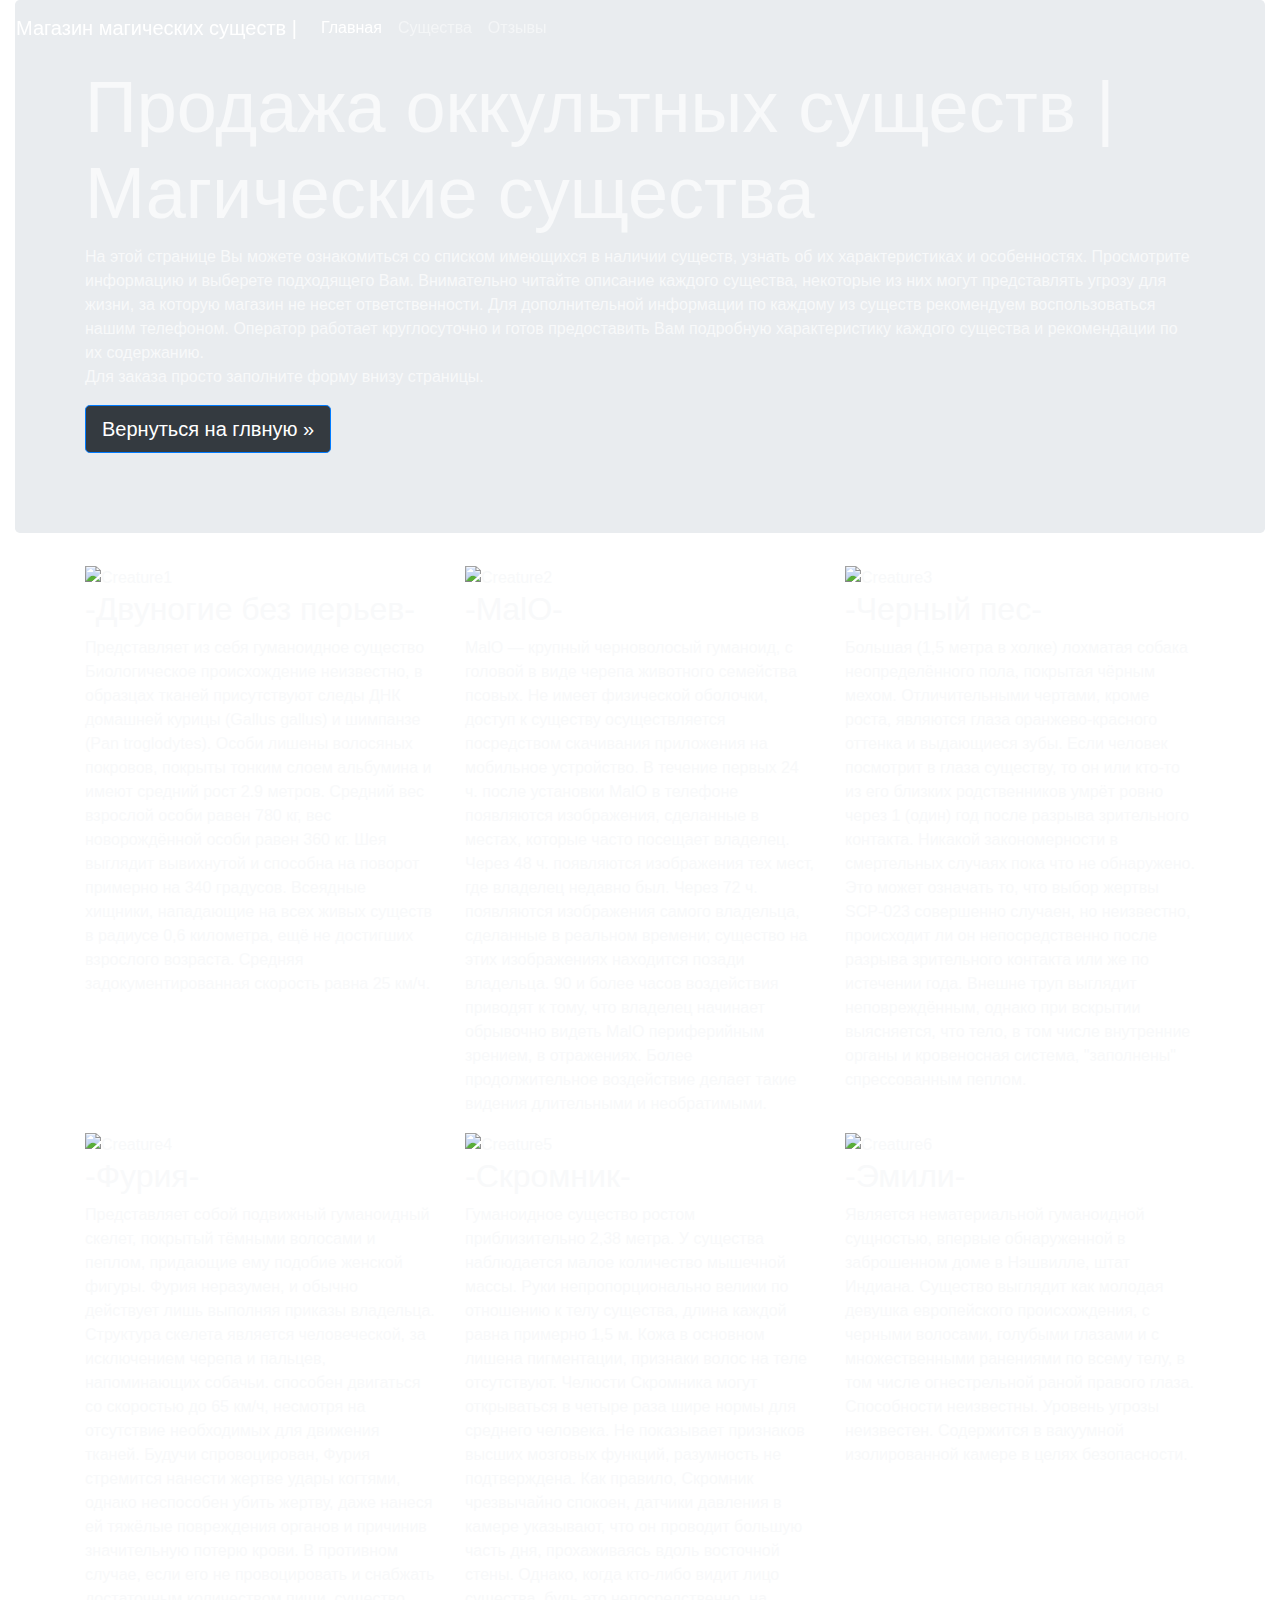
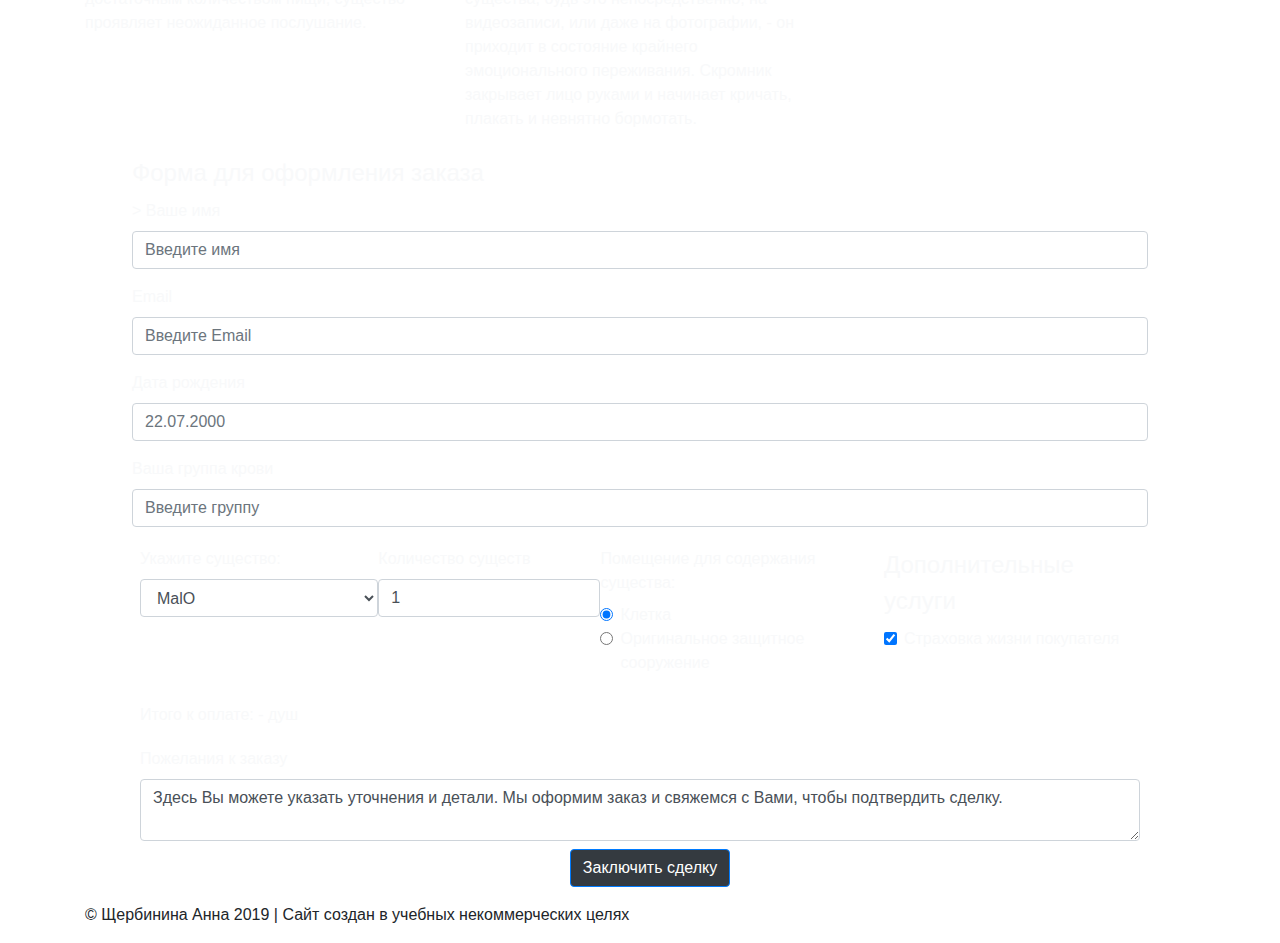
==== beast.html @ d07b3281 "Create beast.html" ====
<!doctype html>
<html lang="ru">

  <head>
        <script src="script.js"></script>
    <meta charset="utf-8">
    <meta name="viewport" content="width=device-width, initial-scale=1, shrink-to-fit=no">
    
    <title>Продажа оккультных существ | Магические существа</title>
    
    <link rel="stylesheet" href="https://maxcdn.bootstrapcdn.com/bootstrap/4.0.0/css/bootstrap.min.css" integrity="sha384-Gn5384xqQ1aoWXA+058RXPxPg6fy4IWvTNh0E263XmFcJlSAwiGgFAW/dAiS6JXm" crossorigin="anonymous">
    <script src="https://maxcdn.bootstrapcdn.com/bootstrap/4.0.0/js/bootstrap.min.js" integrity="sha384-JZR6Spejh4U02d8jOt6vLEHfe/JQGiRRSQQxSfFWpi1MquVdAyjUar5+76PVCmYl" crossorigin="anonymous"></script>
  

    <link href="style2.css" rel="stylesheet">
  </head>
  <body onload="change(); total()">
      <a name="Beasts"></a>
        <nav class="navbar navbar-expand-md navbar-dark fixed-top">
                <a class="navbar-brand" href="#">Магазин магических существ |</a>
                <button class="navbar-toggler" type="button" data-toggle="collapse" data-target="#navbarsExampleDefault" aria-controls="navbarsExampleDefault" aria-expanded="false" aria-label="Toggle navigation">
                  <span class="navbar-toggler-icon"></span>
                </button>
              
                <div class="collapse navbar-collapse" id="navbarsExampleDefault">
                  <ul class="navbar-nav mr-auto">
                    <li class="nav-item active">
                      <a class="nav-link" href="index.html#Mainblock">Главная <span class="sr-only">(current)</span></a>
                    </li>
                    <li class="nav-item">
                      <a class="nav-link" href="#Beasts">Существа</a>
                    </li>
                    <li class="nav-item">
                        <a class="nav-link" href="reviews.html#reviews">Отзывы</a>
                      </li>
                  </ul>
                </div>
              </nav>

              <main role="main">
                    <div itemscope itemtype ="http://schema.org/PetStore" class="container-fluid d-flex flex-column">
                    <div class="jumbotron text-light">
                      <div itemscope itemtype="http://schema.org/WPHeader" class="container">
                              <h1 class="display-3">Продажа оккультных существ | Магические существа</h1>
                              <p itemprop="about">На этой странице Вы можете ознакомиться со списком имеющихся в наличии существ, узнать об их характеристиках и особенностях. 
                                  Просмотрите информацию и выберете подходящего Вам. Внимательно читайте описание каждого существа, некоторые из них могут представлять угрозу для жизни, за которую магазин не несет ответственности. 
                                  Для дополнительной информации по каждому из существ рекомендуем воспользоваться нашим телефоном. Оператор работает круглосуточно и готов предоставить Вам подробную характеристику каждого существа и рекомендации по их содержанию.
                                  <br> Для заказа просто заполните форму внизу страницы.
                              </p>
                              <p><a class="btn btn-primary btn-lg bg-dark" href="index.html#Mainblock" role="button">Вернуться на глвную &raquo;</a></p>
                            </div>
                          </div>

                    <div class="container marketing text-light">
                    <div class="row">
                            <div class="col-lg-4">
                              <img class="img-circle" img src="https://i.ibb.co/fDFfT87/ryan-van-dongen-chicken-man4-lq-02.jpg" alt="Creature1">
                              <h2 itemprop="name">-Двуногие без перьев-</h2>
                              <p itemprop="description">
                                  Представляет из себя гуманоидное существо Биологическое происхождение неизвестно, в образцах тканей присутствуют следы ДНК домашней курицы (Gallus gallus) и шимпанзе (Pan troglodytes). 
                                  Особи лишены волосяных покровов, покрыты тонким слоем альбумина и имеют средний рост 2.9 метров. 
                                  Средний вес взрослой особи равен 780 кг, вес новорождённой особи равен 360 кг. Шея выглядит вывихнутой и способна на поворот примерно на 340 градусов.
                                    Всеядные хищники, нападающие на всех живых существ в радиусе 0,6 километра, ещё не достигших взрослого возраста. 
                                    Средняя задокументированная скорость равна 25 км/ч.</p>
                              
                            </div>
                            <div class="col-lg-4">
                              <img class="img-circle" img src="https://i.ibb.co/pf7Q13Y/1486922795-6.jpg" alt="Creature2">
                              <h2 itemprop="name">-MalO-</h2>
                              <p itemprop="description"> MalO — крупный черноволосый гуманоид, с головой в виде черепа животного семейства псовых. 
                                  Не имеет физической оболочки, доступ к существу осуществляется посредством скачивания приложения на мобильное устройство. 
                                  В течение первых 24 ч. после установки MalO в телефоне появляются изображения, сделанные в местах, которые часто посещает владелец. 
                                  Через 48 ч. появляются изображения тех мест, где владелец недавно был. 
                                  Через 72 ч. появляются изображения самого владельца, сделанные в реальном времени; существо на этих изображениях находится позади владельца.
                                  90 и более часов воздействия приводят к тому, что владелец начинает обрывочно видеть MalO периферийным зрением, в отражениях. 
                                  Более продолжительное воздействие делает такие видения длительными и необратимыми.</p>
                              
                            </div>
                            <div class="col-lg-4">
                              <img class="img-circle" img src="https://i.ibb.co/Wtx75c7/d7ed3b9293c20478d259e38cc057b254.jpg"  alt="Creature3">
                              <h2 itemprop="name">-Черный пес-</h2>
                              <p itemprop="description">Большая (1,5 метра в холке) лохматая собака неопределённого пола, покрытая чёрным мехом. 
                                  Отличительными чертами, кроме роста, являются глаза оран­жево-крас­ного оттенка и выдающиеся зубы. 
                                  Если человек посмотрит в глаза существу, то он или кто-то из его близких родственников умрёт ровно через 1 (один) год после разрыва зрительного контакта.
                                  Никакой закономерности в смертельных случаях пока что не обнаружено. Это может означать то, что выбор жертвы SCP-023 совершенно случаен, но неизвестно, происходит ли он непосредственно после разрыва зрительного контакта или же по истечении года. 
                                  Внешне труп выглядит неповреждённым, однако при вскрытии выясняется, что тело, в том числе внутренние органы и кровеносная система, "заполнены" спрессованным пеплом.</p>
                              
                            </div>
                            <div class="col-lg-4">
                                <img class="img-circle" img src="https://i.ibb.co/Bgpw0Tq/1913-2.jpg"  alt="Creature4">
                                <h2 itemprop="name">-Фурия-</h2>
                                <p itemprop="description">Представляет собой подвижный гуманоидный скелет, покрытый тёмными волосами и пеплом, придающие ему подобие женской фигуры. 
                                     Фурия неразумен, и обычно действует лишь выполняя приказы владельца.
                                     Структура скелета является человеческой, за исключением черепа и пальцев, напоминающих собачьи. 
                                     способен двигаться со скоростью до 65 км/ч, несмотря на отсутствие необходимых для движения тканей. 
                                     Будучи спровоцирован, Фурия стремится нанести жертве удары когтями, однако неспособен убить жертву, даже нанеся ей тяжёлые повреждения органов и причинив значительную потерю крови.
                                     В противном случае, если его не провоцировать и снабжать достаточным количеством пищи, существо проявляет неожиданное послушание. </p>
                                
                            </div>
                            <div class="col-lg-4">
                                <img class="img-circle" img src="https://i.ibb.co/hYQc917/56ab706d64cbbd527a9629f452637789-original.jpg"  alt="Creature5">
                                <h2 itemprop="name">-Скромник-</h2>
                                <p itemprop="description">Гуманоидное существо ростом приблизительно 2,38 метра. 
                                    У существа наблюдается малое количество мышечной массы. 
                                    Руки непропорционально велики по отношению к телу существа, длина каждой равна примерно 1,5 м. Кожа в основном лишена пигментации, признаки волос на теле отсутствуют.
                                    Челюсти Скромника могут открываться в четыре раза шире нормы для среднего человека. Не показывает признаков высших мозговых функций, разумность не подтверждена.
                                    Как правило, Скромник чрезвычайно спокоен, датчики давления в камере указывают, что он проводит большую часть дня, прохаживаясь вдоль восточной стены. 
                                    Однако, когда кто-либо видит лицо существа, будь это непосредственно, на видеозаписи, или даже на фотографии, - он приходит в состояние крайнего эмоционального переживания. 
                                    Скромник закрывает лицо руками и начинает кричать, плакать и невнятно бормотать. </p>
                                
                                </div>
                            <div class="col-lg-4">
                                <img class="img-circle" img src="https://i.ibb.co/Pm6N4fd/548.jpg"  alt="Creature6">
                                <h2 itemprop="name">-Эмили-</h2>
                                <p itemprop="description">Является нематериальной гуманоидной сущностью, впервые обнаруженной в заброшенном доме в Нэшвилле, штат Индиана. 
                                    Существо выглядит как молодая девушка европейского происхождения, с черными волосами, голубыми глазами и с множественными ранениями по всему телу, в том числе огнестрельной раной правого глаза. 
                                 Способности неизвестны. Уровень угрозы неизвестен. Содержится в вакуумной изолированной камере в целях безопасности.</p>
                                
                                </div>    
                          </div>
                </div>

                <form class="m-2 d-flex justify-content-around mb-3 text-light" action="http://example.com/" method="GET">
                <fieldset>
                        <legend>Форма для оформления заказа</legend>
                         <div class=" text-light">
                             <div class="form-group">>
                                 <label>Ваше имя</label>
                                 <input name="Name" class="form-control " placeholder="Введите имя">
                           </div>
                              <div class="form-group">
                                 <label>Email</label>
                                <input type="email" name="email" class="form-control " placeholder="Введите Email">
                             </div>
                              <div class="form-group">
                                 <label>Дата рождения</label>
                                 <input name="data" class="form-control " placeholder="22.07.2000">
                           </div>
                           <div class="form-group">
                                 <label>Ваша группа крови</label>
                                 <input name="Group" class="form-control " placeholder="Введите группу">
                           </div>
                       </div>
                       <div class="d-flex flex-column flex-lg-row justify-content-around p-1 m-1 text-light">
                           <div class="form-group w-25">
                               <label for="Beast">Укажите существо:</label>
                                 <select name="Beasts" id="Beast" class="form-control" onchange="change();total()">
                                       <option value="0" selected="selected">MalO</option>
                                       <option value="1">Двуногие без перьев</option>
                                       <option value="2">Черный пес</option>
                                       <option value="3">Фурия</option>
                                       <option value="4">Скромник</option>
                                       <option value="5">Эмили</option>
                                </select>
                           </div>
                           <div class="form-group">
                               <label for="Number">Количество существ</label>
                               <input name="Number" id="Number" class="form-control" type="number" min="1" value="1" onchange="total()">
                           </div>
                           <div class="form-group" id="RButton">
                               <label>Помещение для содержания существа:</label>
                                 <div class="form-check">
                                      <label class="form-check-label">
                                    <input 
                                        onchange="total()"
                                        type="radio" 
                                        class="form-check-input" 
                                        name="Place"  
                                        value="1"
                                        id="Cage" 
                                        checked="checked">
                                         Клетка 
                                       </label>
                                 </div>
                                 <div class="form-check">
                                      <label class="form-check-label">
                                    <input 
                                        onchange="total()"
                                        type="radio" 
                                        class="form-check-input" 
                                        name="Place" 
                                        id="House" 
                                        value="1,5">
                                         Оригинальное защитное сооружение
                                   </label>
                                 </div>
                           </div>
                       
                        <fieldset class="form-group" id="Checking">
                          <legend>Дополнительные услуги</legend>
                          <div class="form-check d-flex flex-column">
                            <label class="form-check-label">
                              <input class="form-check-input" id="delivery" type="checkbox" value="2"
                               checked="checked" onchange="total()">
                              Страховка жизни покупателя
                            </label>
                          </div>
                        </fieldset>
                         </div>
                         <div class="p-1 m-1 text-light">
                             <label>Итого к оплате:</label>
                             <span id="sum">-</span>
                             <span> душ</span>
                         </div>	
                         <div class="form-group p-1 m-1 text-light">
                            <label>Пожелания к заказу</label>
                             <textarea class="form-control w-80 ">Здесь Вы можете указать уточнения и детали. Мы оформим заказ и свяжемся с Вами, чтобы подтвердить сделку.</textarea>
                       </div>
                         <div class="d-flex justify-content-around form-check mt-1">
                           <button type="submit" class="btn btn-primary bg-dark">Заключить сделку</button>
                       </div>
                       
                   </fieldset>
                </form>
            </div>
              </main>
            
              <footer class="container">
                    <p>&copy; Щербинина Анна 2019 | Сайт создан в учебных некоммерческих целях</p>
                  </footer>

    <script src="https://ajax.googleapis.com/ajax/libs/jquery/1.11.0/jquery.min.js"></script>
    <script src="https://code.jquery.com/jquery-3.3.1.slim.min.js" integrity="sha384-q8i/X+965DzO0rT7abK41JStQIAqVgRVzpbzo5smXKp4YfRvH+8abtTE1Pi6jizo" crossorigin="anonymous"></script>
<script>window.jQuery || document.write('<script src="/docs/4.3.1/assets/js/vendor/jquery-slim.min.js"><\/script>')</script><script src="bootstrap.bundle.min.js" integrity="sha384-xrRywqdh3PHs8keKZN+8zzc5TX0GRTLCcmivcbNJWm2rs5C8PRhcEn3czEjhAO9o" crossorigin="anonymous"></script>


 <!-- ЧЕРТОВЫ ШРИФТЫ -->
 <link href="https://fonts.googleapis.com/css?family=Amatic+SC&display=swap" rel="stylesheet">
 <link href="https://fonts.googleapis.com/css?family=Neucha&display=swap" rel="stylesheet">

                </body>
                </html>
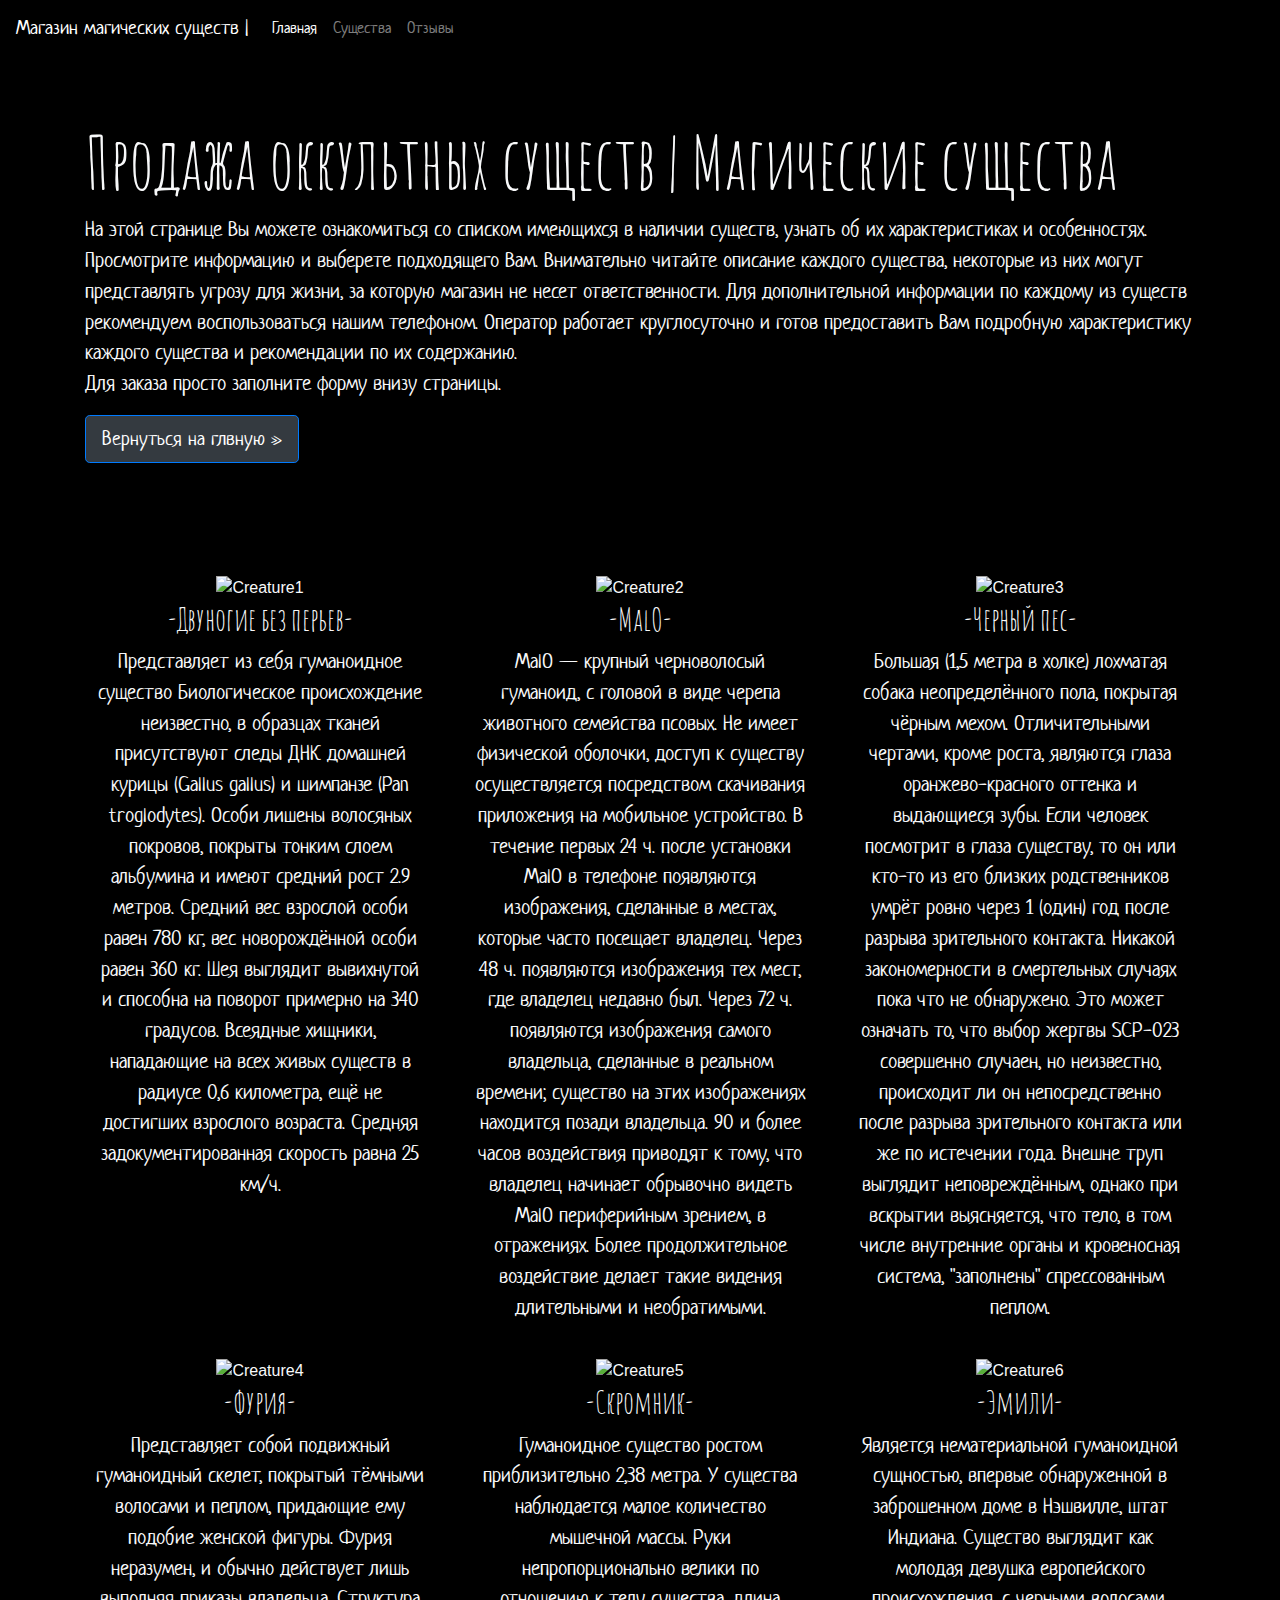
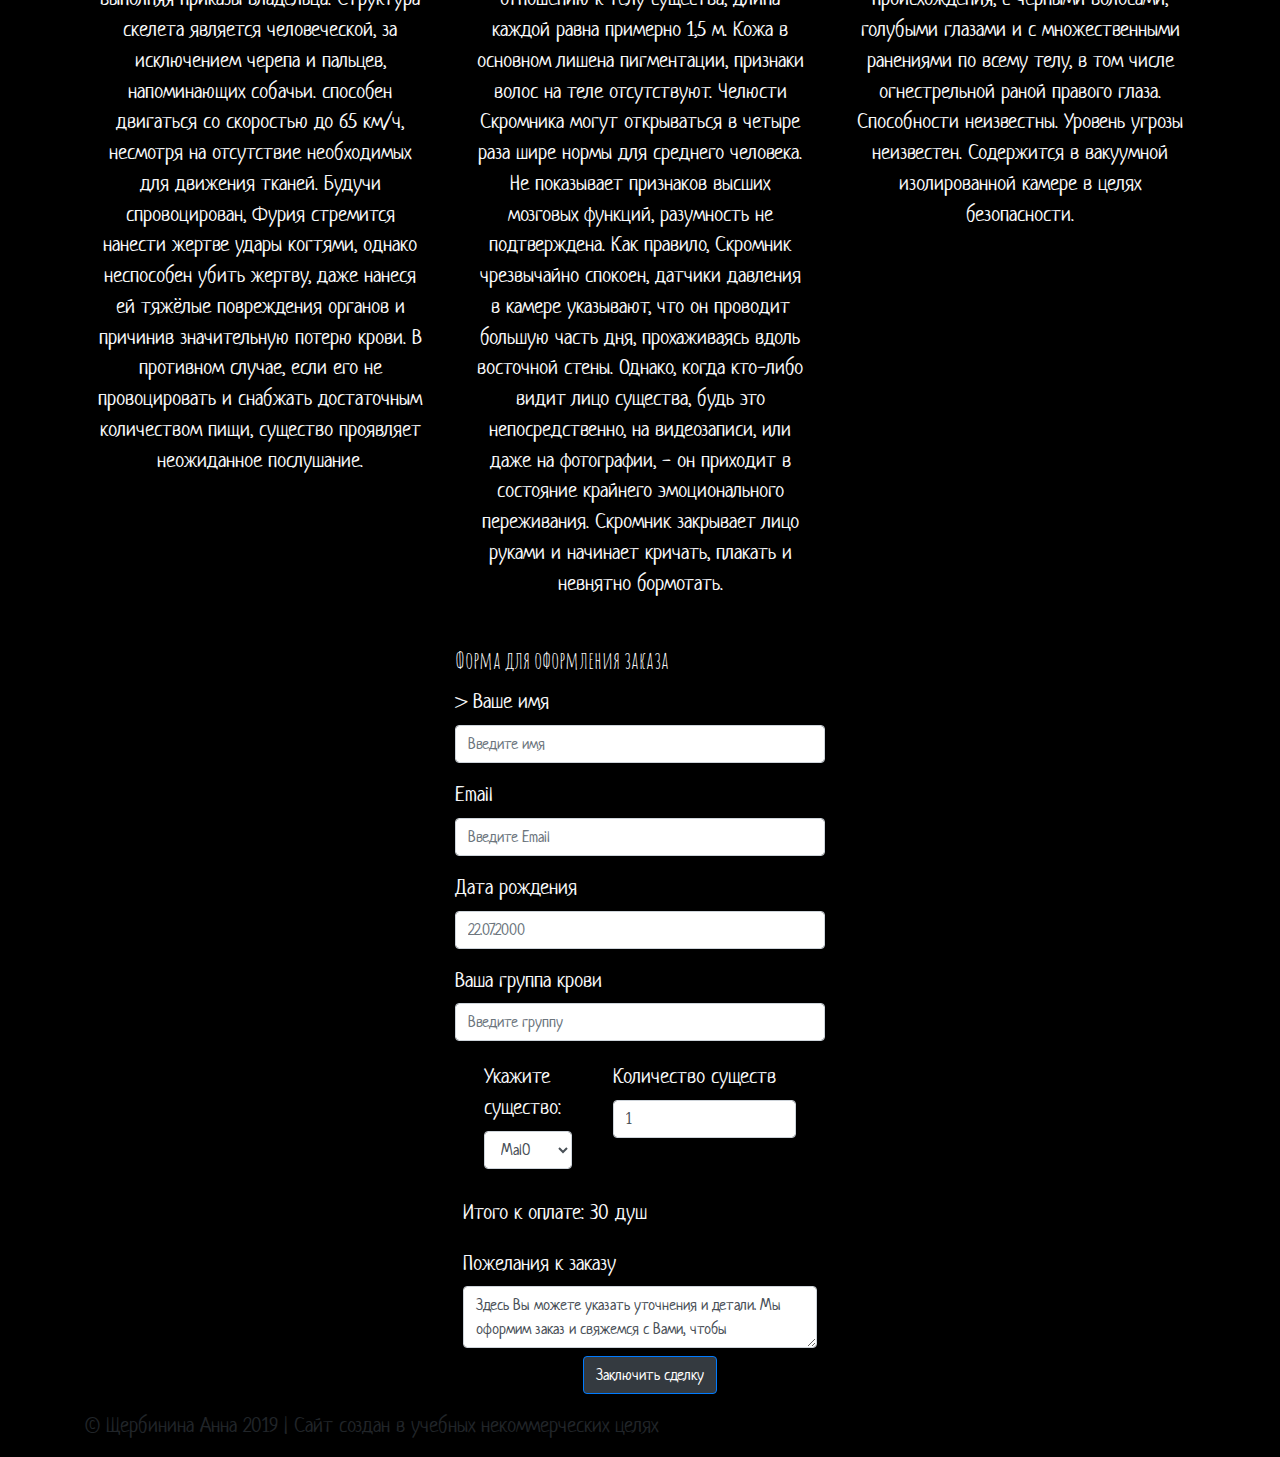
==== commit 699577a0: "Update beast.html" ====
--- a/beast.html
+++ b/beast.html
@@ -15,7 +15,7 @@
     <link href="style2.css" rel="stylesheet">
   </head>
   <body onload="change(); total()">
-      <a name="Beasts"></a>
+      <a id="Beasts"></a>
         <nav class="navbar navbar-expand-md navbar-dark fixed-top">
                 <a class="navbar-brand" href="#">Магазин магических существ |</a>
                 <button class="navbar-toggler" type="button" data-toggle="collapse" data-target="#navbarsExampleDefault" aria-controls="navbarsExampleDefault" aria-expanded="false" aria-label="Toggle navigation">
@@ -37,7 +37,7 @@
                 </div>
               </nav>
 
-              <main role="main">
+              <main>
                     <div itemscope itemtype ="http://schema.org/PetStore" class="container-fluid d-flex flex-column">
                     <div class="jumbotron text-light">
                       <div itemscope itemtype="http://schema.org/WPHeader" class="container">
@@ -54,7 +54,7 @@
                     <div class="container marketing text-light">
                     <div class="row">
                             <div class="col-lg-4">
-                              <img class="img-circle" img src="https://i.ibb.co/fDFfT87/ryan-van-dongen-chicken-man4-lq-02.jpg" alt="Creature1">
+                              <img src="https://i.ibb.co/fDFfT87/ryan-van-dongen-chicken-man4-lq-02.jpg" alt="Creature1">
                               <h2 itemprop="name">-Двуногие без перьев-</h2>
                               <p itemprop="description">
                                   Представляет из себя гуманоидное существо Биологическое происхождение неизвестно, в образцах тканей присутствуют следы ДНК домашней курицы (Gallus gallus) и шимпанзе (Pan troglodytes). 
@@ -65,7 +65,7 @@
                               
                             </div>
                             <div class="col-lg-4">
-                              <img class="img-circle" img src="https://i.ibb.co/pf7Q13Y/1486922795-6.jpg" alt="Creature2">
+                              <img src="https://i.ibb.co/pf7Q13Y/1486922795-6.jpg" alt="Creature2">
                               <h2 itemprop="name">-MalO-</h2>
                               <p itemprop="description"> MalO — крупный черноволосый гуманоид, с головой в виде черепа животного семейства псовых. 
                                   Не имеет физической оболочки, доступ к существу осуществляется посредством скачивания приложения на мобильное устройство. 
@@ -77,7 +77,7 @@
                               
                             </div>
                             <div class="col-lg-4">
-                              <img class="img-circle" img src="https://i.ibb.co/Wtx75c7/d7ed3b9293c20478d259e38cc057b254.jpg"  alt="Creature3">
+                              <img src="https://i.ibb.co/Wtx75c7/d7ed3b9293c20478d259e38cc057b254.jpg"  alt="Creature3">
                               <h2 itemprop="name">-Черный пес-</h2>
                               <p itemprop="description">Большая (1,5 метра в холке) лохматая собака неопределённого пола, покрытая чёрным мехом. 
                                   Отличительными чертами, кроме роста, являются глаза оран­жево-крас­ного оттенка и выдающиеся зубы. 
@@ -87,7 +87,7 @@
                               
                             </div>
                             <div class="col-lg-4">
-                                <img class="img-circle" img src="https://i.ibb.co/Bgpw0Tq/1913-2.jpg"  alt="Creature4">
+                                <img src="https://i.ibb.co/Bgpw0Tq/1913-2.jpg"  alt="Creature4">
                                 <h2 itemprop="name">-Фурия-</h2>
                                 <p itemprop="description">Представляет собой подвижный гуманоидный скелет, покрытый тёмными волосами и пеплом, придающие ему подобие женской фигуры. 
                                      Фурия неразумен, и обычно действует лишь выполняя приказы владельца.
@@ -98,7 +98,7 @@
                                 
                             </div>
                             <div class="col-lg-4">
-                                <img class="img-circle" img src="https://i.ibb.co/hYQc917/56ab706d64cbbd527a9629f452637789-original.jpg"  alt="Creature5">
+                                <img src="https://i.ibb.co/hYQc917/56ab706d64cbbd527a9629f452637789-original.jpg"  alt="Creature5">
                                 <h2 itemprop="name">-Скромник-</h2>
                                 <p itemprop="description">Гуманоидное существо ростом приблизительно 2,38 метра. 
                                     У существа наблюдается малое количество мышечной массы. 
@@ -110,7 +110,7 @@
                                 
                                 </div>
                             <div class="col-lg-4">
-                                <img class="img-circle" img src="https://i.ibb.co/Pm6N4fd/548.jpg"  alt="Creature6">
+                                <img src="https://i.ibb.co/Pm6N4fd/548.jpg"  alt="Creature6">
                                 <h2 itemprop="name">-Эмили-</h2>
                                 <p itemprop="description">Является нематериальной гуманоидной сущностью, впервые обнаруженной в заброшенном доме в Нэшвилле, штат Индиана. 
                                     Существо выглядит как молодая девушка европейского происхождения, с черными волосами, голубыми глазами и с множественными ранениями по всему телу, в том числе огнестрельной раной правого глаза. 
--- a/style2.css
+++ b/style2.css
@@ -0,0 +1,54 @@
+body {
+  padding-top: 3.5rem;
+ background: #000000;
+}
+
+.navbar{
+ background: #000000;
+font-family: 'Neucha', cursive;
+}
+
+
+.jumbotron
+{
+background: url(https://i.ibb.co/FJdgBLH/69233516-536916663717636-9036462609990602994-n.jpg) no-repeat 100%;
+background-size: cover;
+}
+
+
+h1, h2, legend
+{font-family: 'Amatic SC', cursive;}
+
+p, label
+{
+font-family: 'Neucha', cursive;
+font-size: 20.5px;
+}
+
+
+.marketing {
+  padding-right: 15px;
+  padding-left: 15px;
+}
+
+
+.marketing .col-lg-4 {
+  margin-bottom: 20px;
+  text-align: center;
+}
+.marketing .col-lg-4 p {
+  margin-right: 10px;
+  margin-left: 10px;
+}
+
+
+fieldset
+{
+font-size: 20.5px;
+font-family: 'Neucha', cursive;
+}
+
+.img-circle
+{
+border-radius: 1000px;
+}
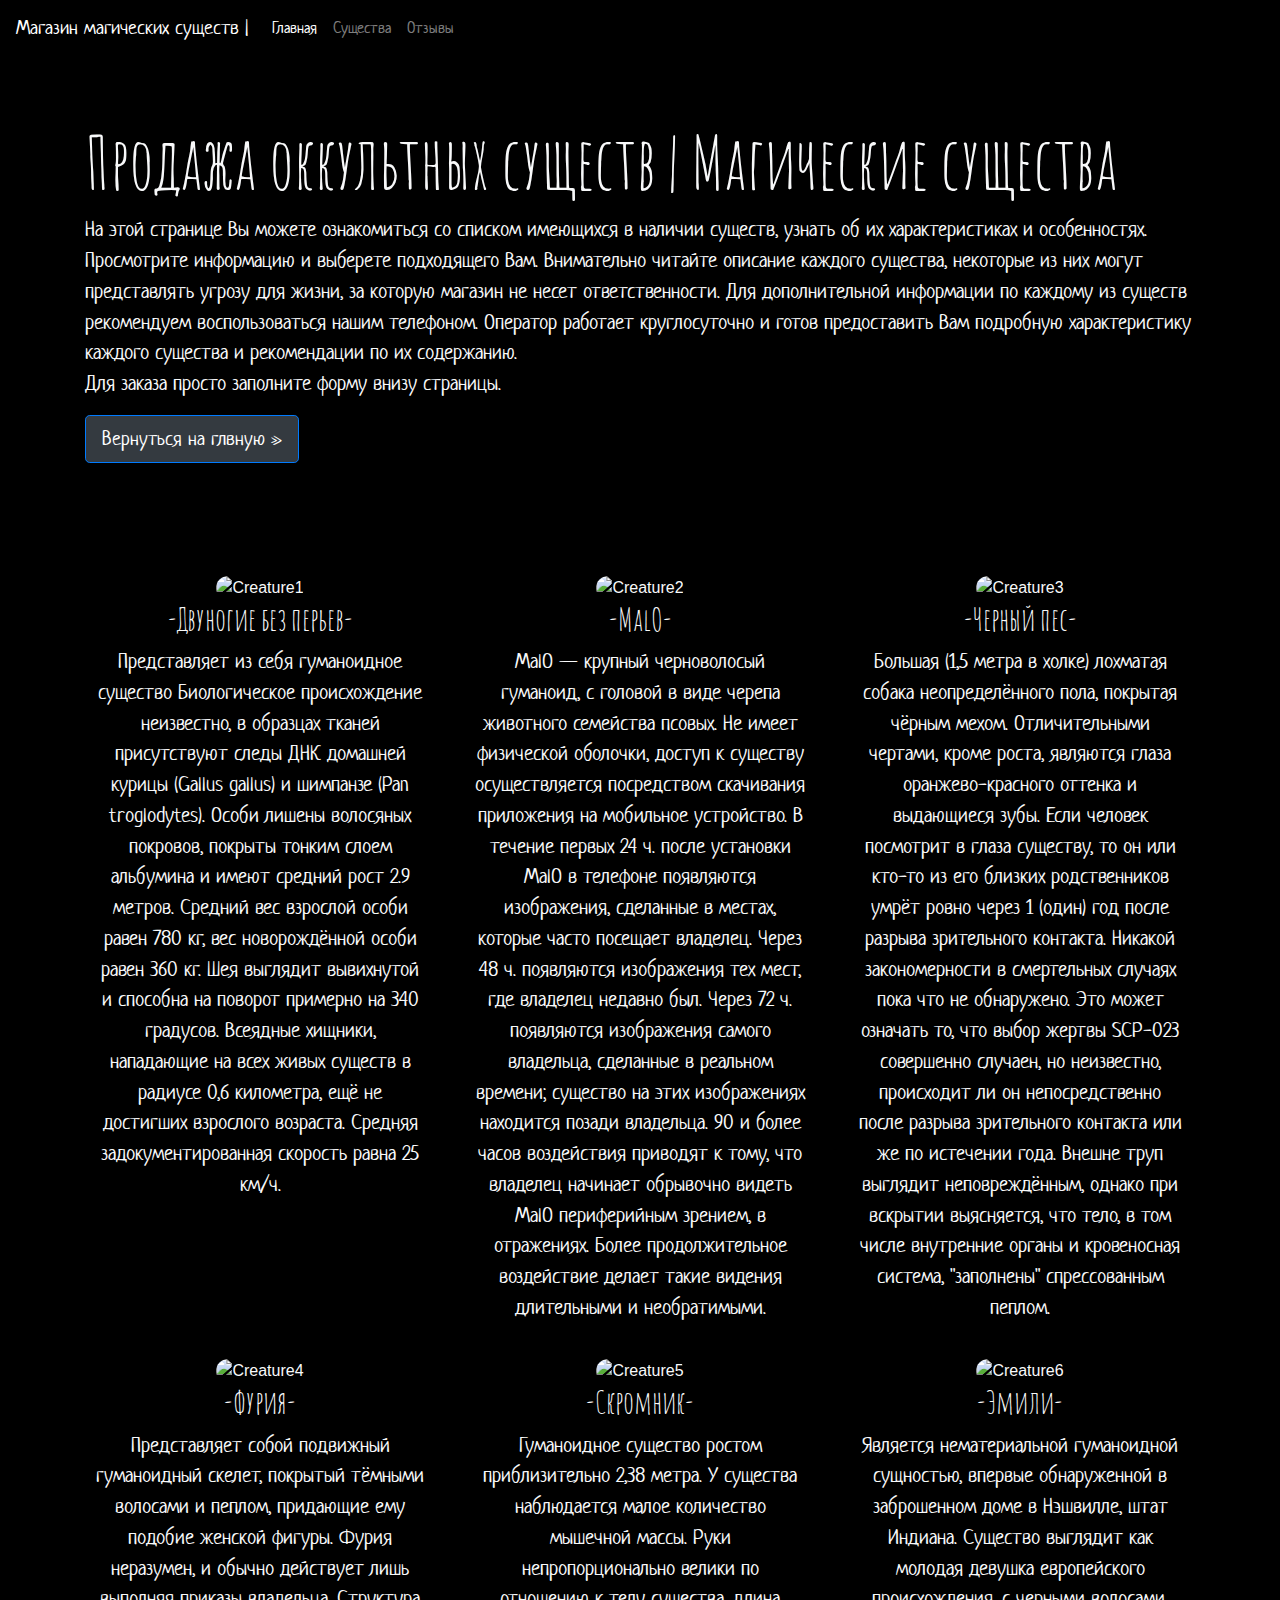
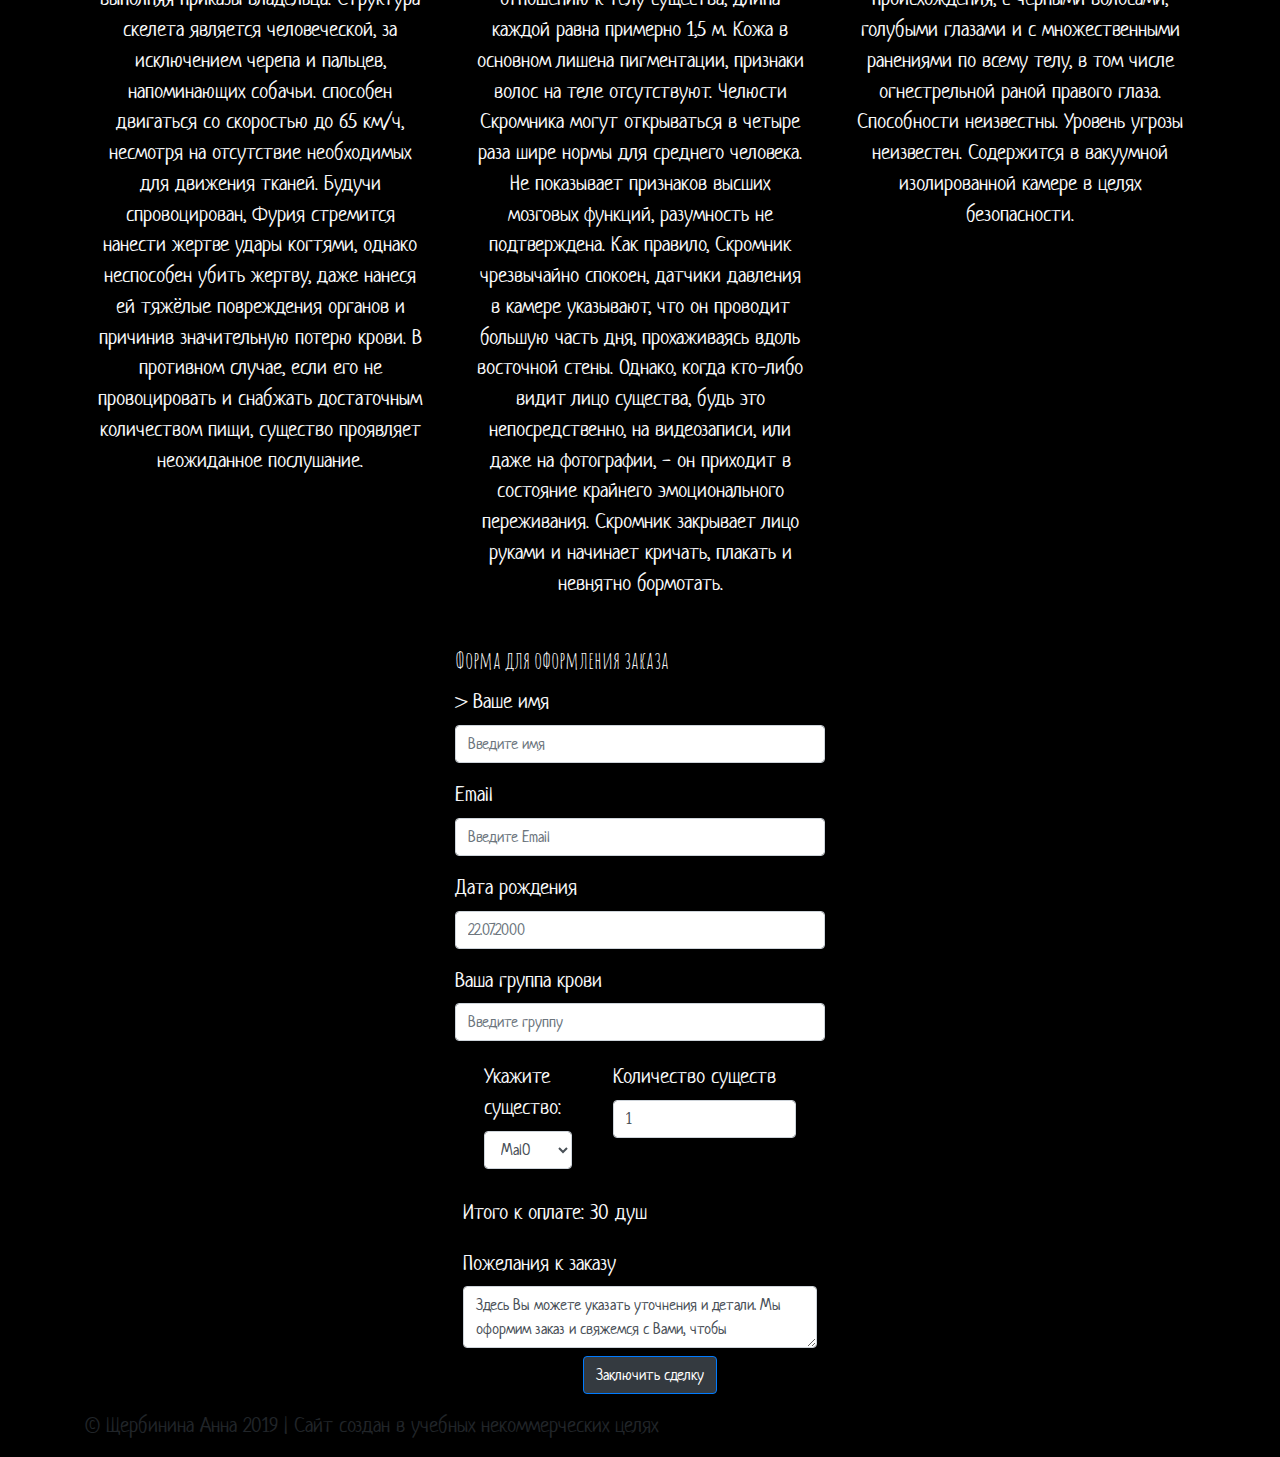
==== commit 809b0f9c: "Update beast.html" ====
--- a/beast.html
+++ b/beast.html
@@ -54,7 +54,7 @@
                     <div class="container marketing text-light">
                     <div class="row">
                             <div class="col-lg-4">
-                              <img src="https://i.ibb.co/fDFfT87/ryan-van-dongen-chicken-man4-lq-02.jpg" alt="Creature1">
+                              <img class="img-circle" src="https://i.ibb.co/fDFfT87/ryan-van-dongen-chicken-man4-lq-02.jpg" alt="Creature1">
                               <h2 itemprop="name">-Двуногие без перьев-</h2>
                               <p itemprop="description">
                                   Представляет из себя гуманоидное существо Биологическое происхождение неизвестно, в образцах тканей присутствуют следы ДНК домашней курицы (Gallus gallus) и шимпанзе (Pan troglodytes). 
@@ -65,7 +65,7 @@
                               
                             </div>
                             <div class="col-lg-4">
-                              <img src="https://i.ibb.co/pf7Q13Y/1486922795-6.jpg" alt="Creature2">
+                              <img class="img-circle" src="https://i.ibb.co/pf7Q13Y/1486922795-6.jpg" alt="Creature2">
                               <h2 itemprop="name">-MalO-</h2>
                               <p itemprop="description"> MalO — крупный черноволосый гуманоид, с головой в виде черепа животного семейства псовых. 
                                   Не имеет физической оболочки, доступ к существу осуществляется посредством скачивания приложения на мобильное устройство. 
@@ -77,7 +77,7 @@
                               
                             </div>
                             <div class="col-lg-4">
-                              <img src="https://i.ibb.co/Wtx75c7/d7ed3b9293c20478d259e38cc057b254.jpg"  alt="Creature3">
+                              <img class="img-circle" src="https://i.ibb.co/Wtx75c7/d7ed3b9293c20478d259e38cc057b254.jpg"  alt="Creature3">
                               <h2 itemprop="name">-Черный пес-</h2>
                               <p itemprop="description">Большая (1,5 метра в холке) лохматая собака неопределённого пола, покрытая чёрным мехом. 
                                   Отличительными чертами, кроме роста, являются глаза оран­жево-крас­ного оттенка и выдающиеся зубы. 
@@ -87,7 +87,7 @@
                               
                             </div>
                             <div class="col-lg-4">
-                                <img src="https://i.ibb.co/Bgpw0Tq/1913-2.jpg"  alt="Creature4">
+                                <img class="img-circle" src="https://i.ibb.co/Bgpw0Tq/1913-2.jpg"  alt="Creature4">
                                 <h2 itemprop="name">-Фурия-</h2>
                                 <p itemprop="description">Представляет собой подвижный гуманоидный скелет, покрытый тёмными волосами и пеплом, придающие ему подобие женской фигуры. 
                                      Фурия неразумен, и обычно действует лишь выполняя приказы владельца.
@@ -98,7 +98,7 @@
                                 
                             </div>
                             <div class="col-lg-4">
-                                <img src="https://i.ibb.co/hYQc917/56ab706d64cbbd527a9629f452637789-original.jpg"  alt="Creature5">
+                                <img class="img-circle" src="https://i.ibb.co/hYQc917/56ab706d64cbbd527a9629f452637789-original.jpg"  alt="Creature5">
                                 <h2 itemprop="name">-Скромник-</h2>
                                 <p itemprop="description">Гуманоидное существо ростом приблизительно 2,38 метра. 
                                     У существа наблюдается малое количество мышечной массы. 
@@ -110,7 +110,7 @@
                                 
                                 </div>
                             <div class="col-lg-4">
-                                <img src="https://i.ibb.co/Pm6N4fd/548.jpg"  alt="Creature6">
+                                <img class="img-circle" src="https://i.ibb.co/Pm6N4fd/548.jpg"  alt="Creature6">
                                 <h2 itemprop="name">-Эмили-</h2>
                                 <p itemprop="description">Является нематериальной гуманоидной сущностью, впервые обнаруженной в заброшенном доме в Нэшвилле, штат Индиана. 
                                     Существо выглядит как молодая девушка европейского происхождения, с черными волосами, голубыми глазами и с множественными ранениями по всему телу, в том числе огнестрельной раной правого глаза. 
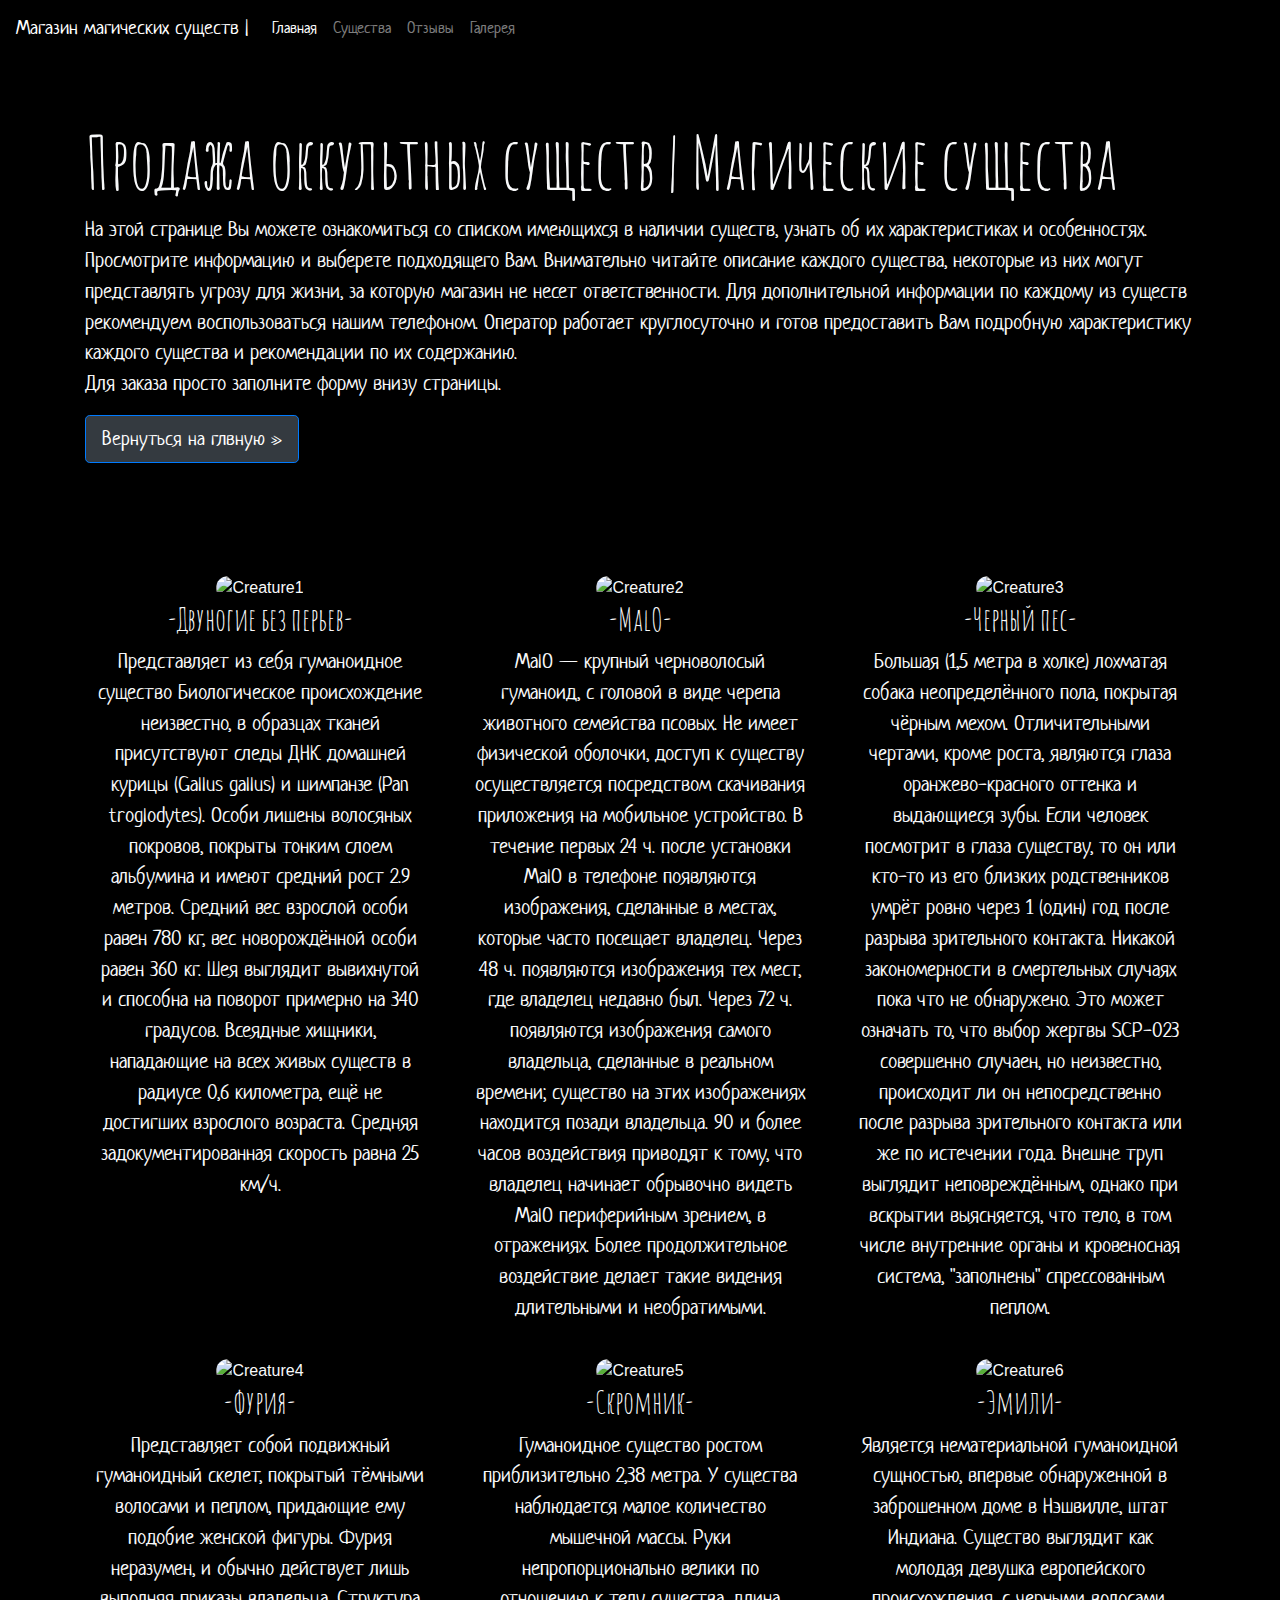
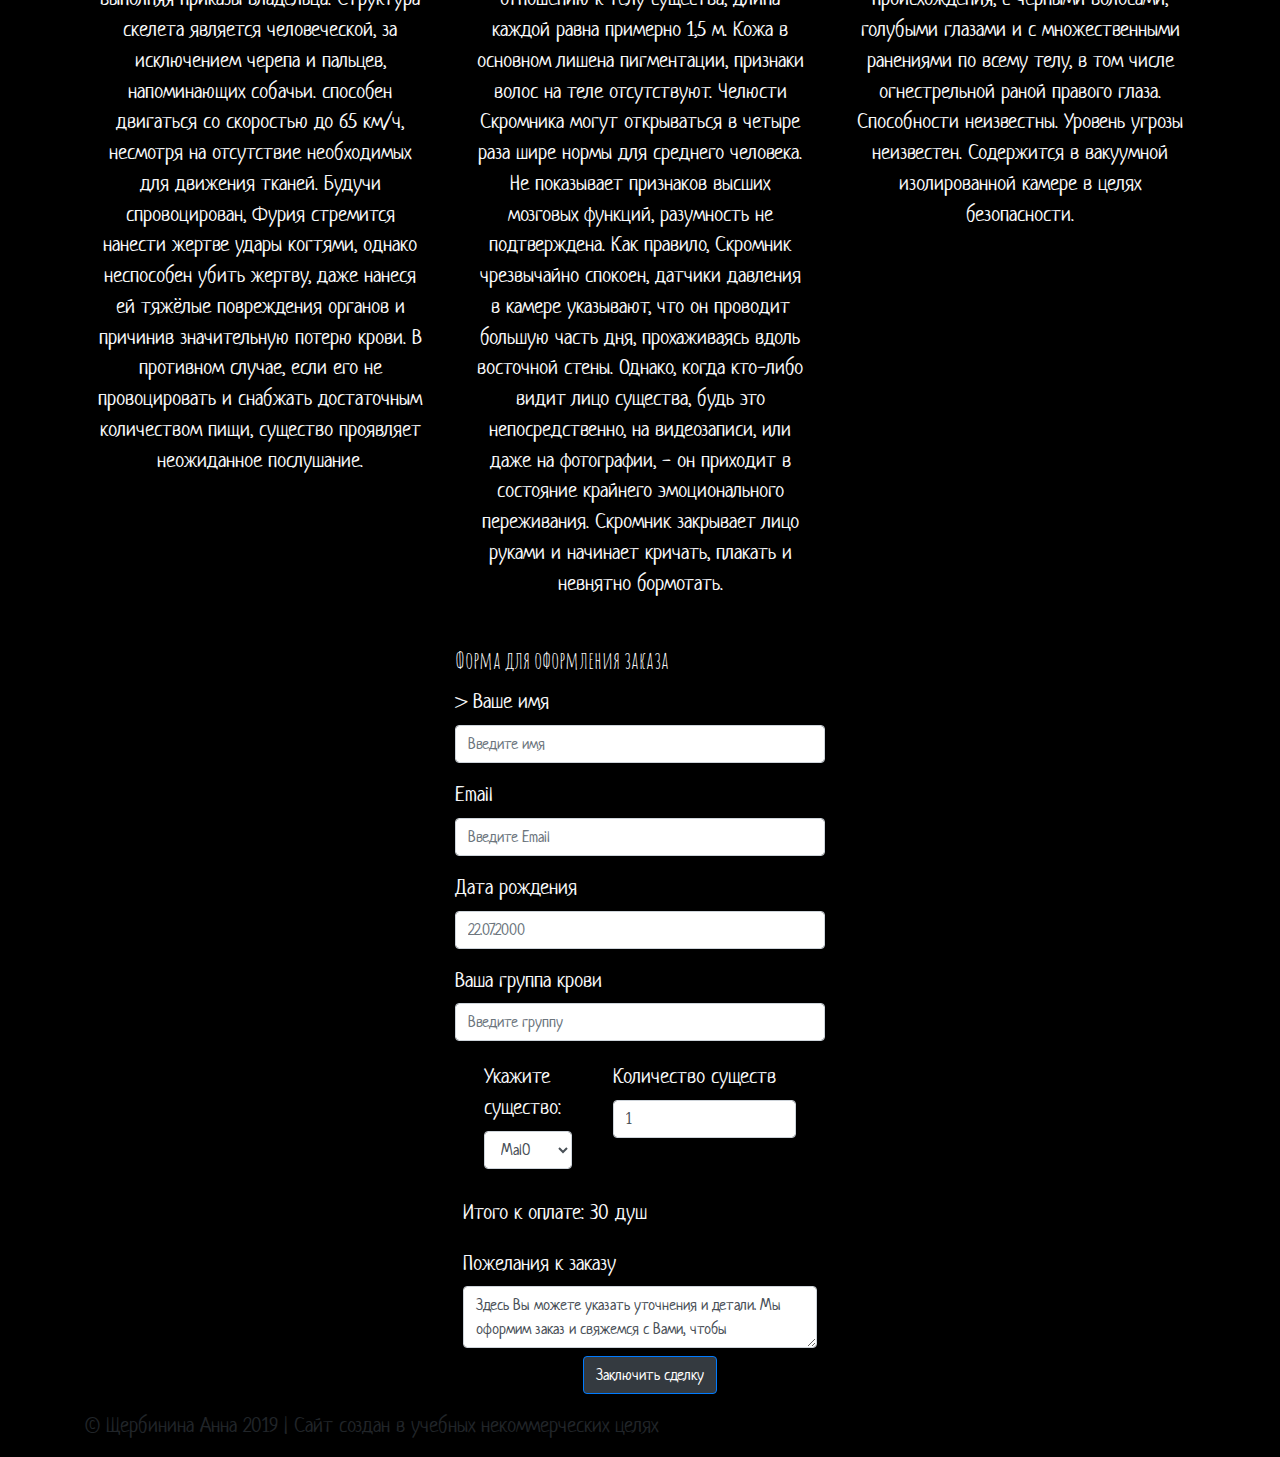
==== commit 570e1481: "Update beast.html" ====
--- a/beast.html
+++ b/beast.html
@@ -33,6 +33,9 @@
                     <li class="nav-item">
                         <a class="nav-link" href="reviews.html#reviews">Отзывы</a>
                       </li>
+                    <li class="nav-item">
+                   <a class="nav-link" href="gallery.html#hermitage">Галерея</a>
+                  </li>
                   </ul>
                 </div>
               </nav>
